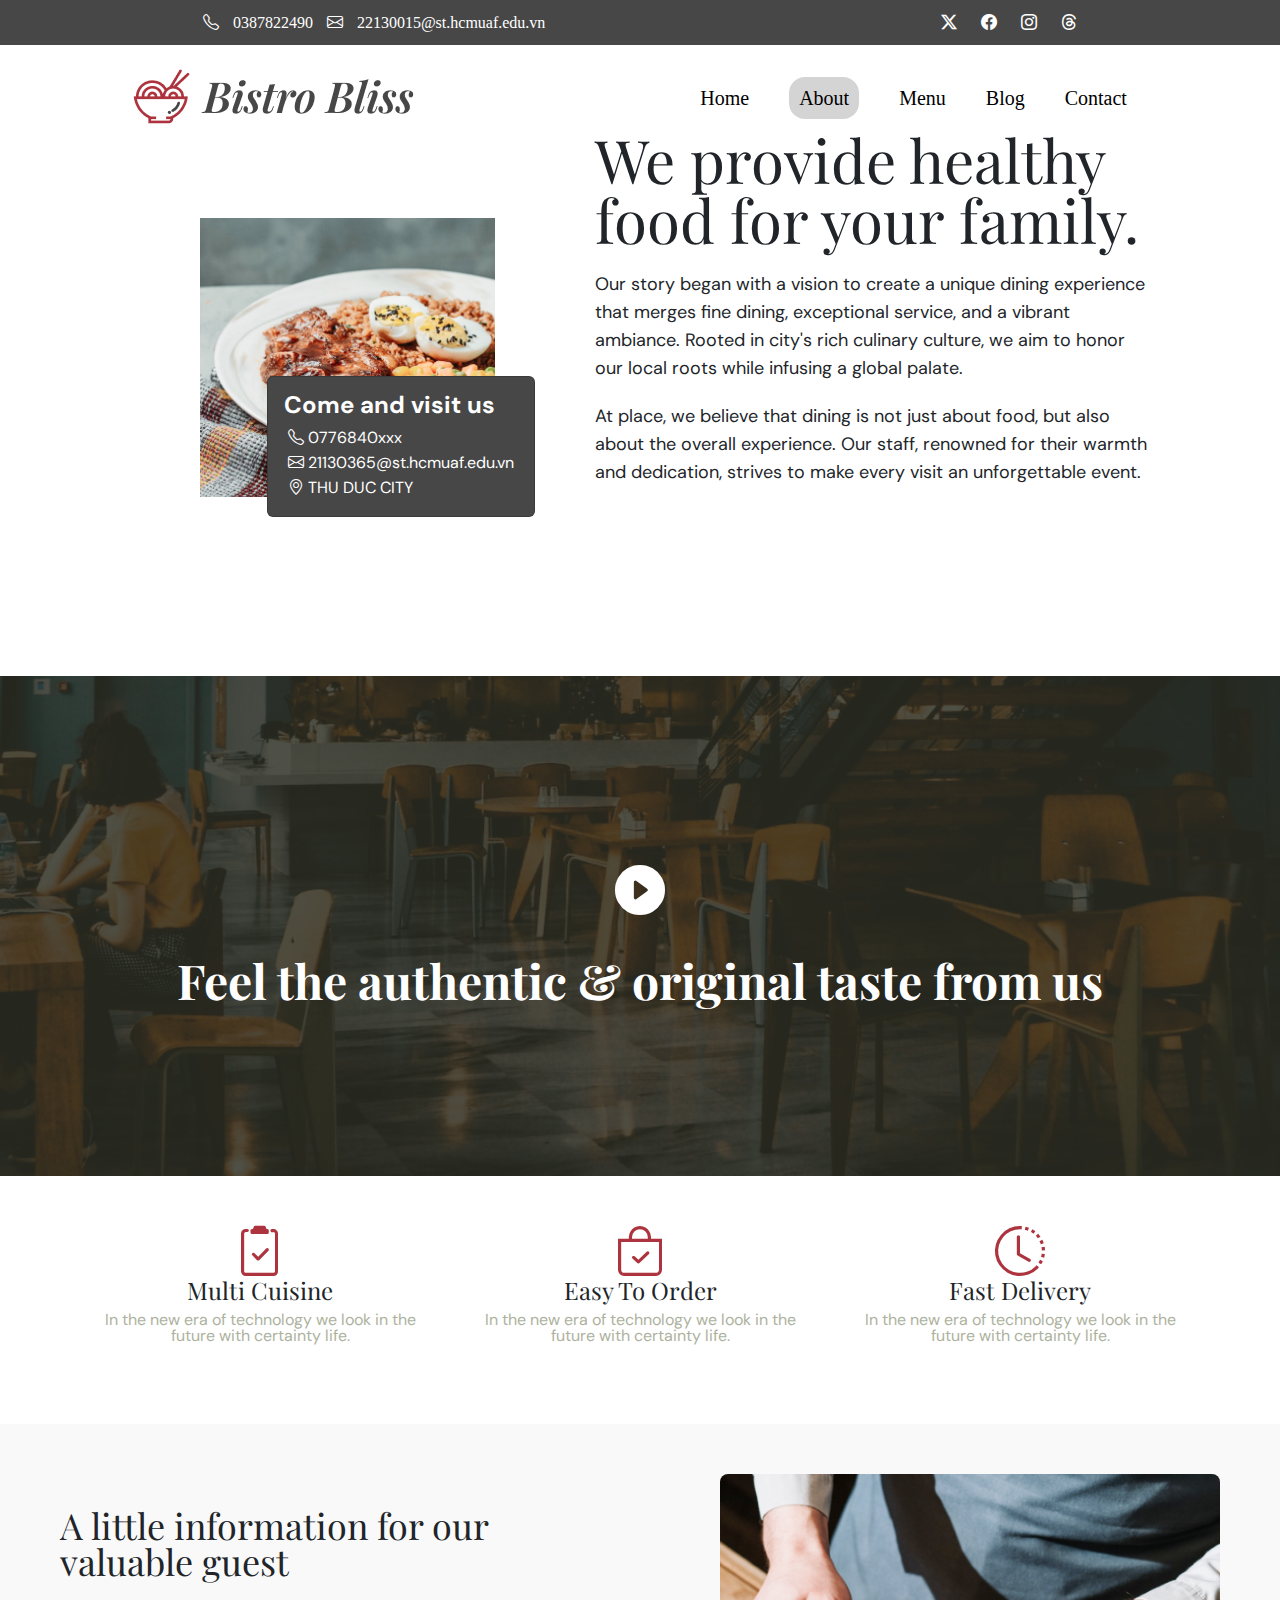
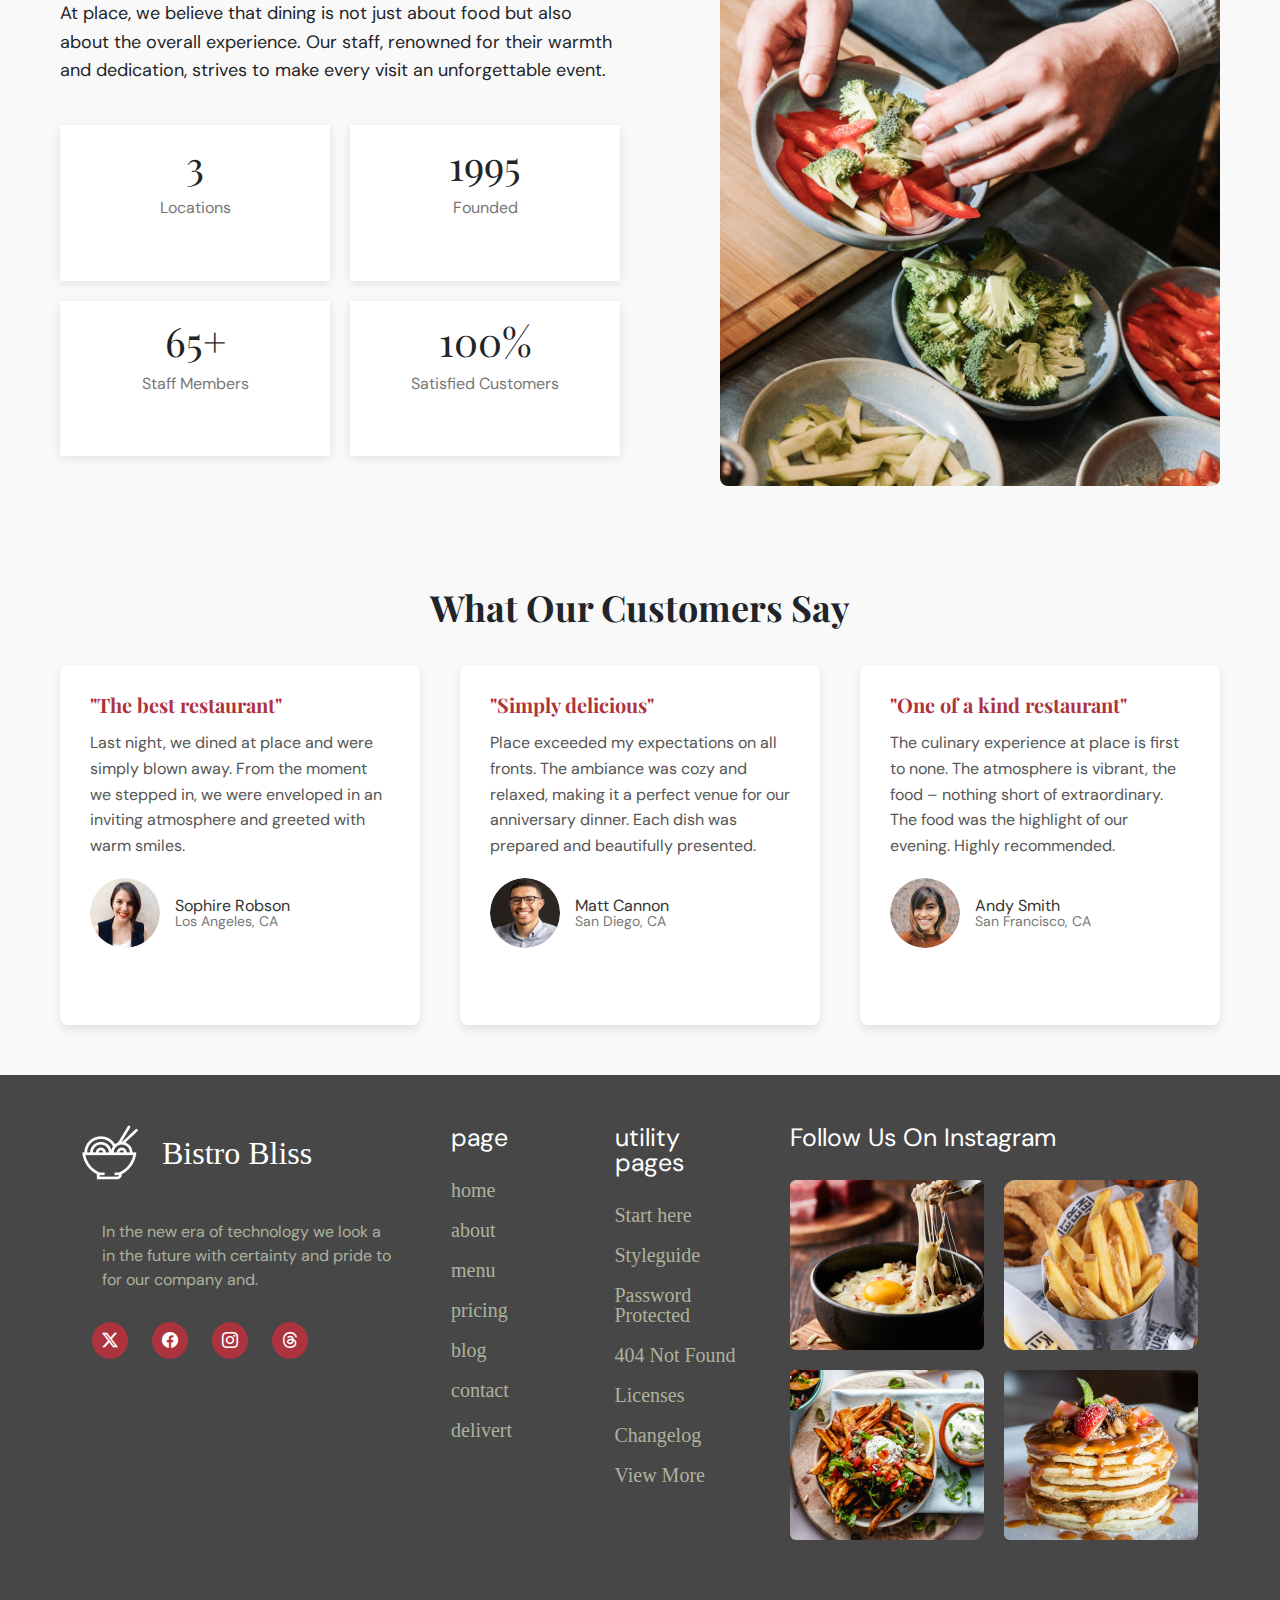
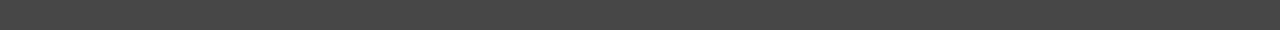
==== about.html @ 15f73b82 "update responsive for about" ====
<!DOCTYPE html>
<html lang="en">
<head>
    <meta charset="UTF-8" />
    <meta name="viewport" content="width=device-width, initial-scale=1.0" />
    <link
            rel="stylesheet"
            href="https://cdn.jsdelivr.net/npm/bootstrap-icons@1.11.3/font/bootstrap-icons.min.css"
    />
    <link href="https://fonts.googleapis.com/css2?family=Playfair+Display:wght@400;700&family=DM+Sans:wght@400;500&display=swap" rel="stylesheet">
    <link href="https://fonts.googleapis.com/css2?family=Playfair+Display:wght@400;700&display=swap" rel="stylesheet">

    <link
            rel="stylesheet"
            href="https://cdn.jsdelivr.net/npm/bootstrap@5.3.3/dist/css/bootstrap.min.css"
    />
    <link rel="stylesheet" href="css/reset.css" />
    <link rel="stylesheet" href="css/about.css" />
    <link rel="stylesheet" href="css/NavbarAndFooter.css" />
    <title>Document</title>
    <style>
        .about-title,.intro-title,.infor-title,h3{
            font-family: 'Playfair Display', serif;
        }
        .card-body,.about-desc,.services,p,.testimonial-card{
            font-family: 'DM Sans', sans-serif;
        }

    </style>
</head>
<body>
    <header class="fixed-top">
        <div class="header_top d-flex justify-content-around align-items-center">
          <div class="header_left">
            <span class="number_phone">
              <i class="bi bi-telephone"></i>
              0387822490
            </span>
            <span class="email">
              <i class="bi bi-envelope"></i>
              22130015@st.hcmuaf.edu.vn
            </span>
          </div>
          <div class="header_right">
            <i class="bi bi-twitter-x"></i>
            <i class="bi bi-facebook"></i>
            <i class="bi bi-instagram"></i>
            <i class="bi bi-threads"></i>
          </div>
        </div>
        <div  class="header_footer mt-4 d-flex justify-content-around align-items-center">
       <a href="index.html">    <img src="image/Logo.png" alt="" /></a>
          <ul class="d-flex">
            <li class="nav-item"><a class=" fw-thin" href="index.html">home</a></li>
            <li class="nav-item"><a class="fw-thin active" href="about.html">about</a></li>
            <li class="nav-item"><a class="fw-thin" href="menu.html">menu</a></li>
            <li class="nav-item"><a class="fw-thin" href="blog.html">blog</a></li>
            <li class="nav-item"><a class="fw-thin" href="contact.html">contact</a></li>
          </ul>
        </div>
      </header>
<main>
    <div class="about d-flex align-items-center justify-content-between">
        <div class="about-left">
            <img src="./image/riceFries.png" class="about_img align-bottom" alt="" />
            <div
                    class="card about-message text-start">
                <div class="card-body absolute-center flex-md-column gap-2">
                    <h5 class="card-title about-card-title fw-bold">
                        Come and visit us
                    </h5>
                    <p class="card-text p-1">
                        <i class="bi bi-telephone"></i> 0776840xxx
                    </p>
                    <p class="card-text p-1">
                        <i class="bi bi-envelope"></i> 21130365@st.hcmuaf.edu.vn
                    </p>
                    <p class="card-text p-1">
                        <i class="bi bi-geo-alt"></i> THU DUC CITY
                    </p>
                </div>
            </div>
        </div>
        <div class="about-right">
            <h1 class="about-title">We provide healthy food for your family.</h1>
            <p class="about-desc">
                Our story began with a vision to create a unique dining experience
                that merges fine dining, exceptional service, and a vibrant
                ambiance. Rooted in city's rich culinary culture, we aim to honor
                our local roots while infusing a global palate.
            </p>
            <p class="about-desc">
                At place, we believe that dining is not just about food, but also
                about the overall experience. Our staff, renowned for their warmth
                and dedication, strives to make every visit an unforgettable event.
            </p>
        </div>
    </div>
    <section class="introduce-1 d-flex justify-content-center align-items-center text-center">
        <div class="intro-content">
            <button class="btn btn-light rounded-circle play-btn">
                <i class="bi bi-play-circle-fill" style="font-size: 50px;"></i>
            </button>
            <h1 class="intro-title">Feel the authentic & original taste from us</h1>
        </div>
    </section>

    <section class="services text-center">
        <div class="container">
            <div class="row">
                <div class="col-md-4">
                    <i class="bi bi-clipboard2-check" style="font-size: 50px;"></i>
                    <h3>Multi Cuisine</h3>
                    <p>In the new era of technology we look in the future with certainty life.</p>
                </div>
                <div class="col-md-4">
                    <i class="bi bi-bag-check" style="font-size: 50px;"></i>
                    <h3>Easy To Order</h3>
                    <p>In the new era of technology we look in the future with certainty life.</p>
                </div>
                <div class="col-md-4">
                    <i class="bi bi-clock-history" style="font-size: 50px;"></i>
                    <h3>Fast Delivery</h3>
                    <p>In the new era of technology we look in the future with certainty life.</p>
                </div>
            </div>
        </div>
    </section>
    <section class="info-section">
        <div class="info-container">
            <div class="info-text">
                <h2 class="infor-title">A little information for our valuable guest</h2>
                <p>At place, we believe that dining is not just about food but also about the overall experience. Our staff, renowned for their warmth and dedication, strives to make every visit an unforgettable event.</p>
                <div class="info-stats">
                    <div class="info-box">
                        <h3>3</h3>
                        <p>Locations</p>
                    </div>
                    <div class="info-box">
                        <h3>1995</h3>
                        <p>Founded</p>
                    </div>
                    <div class="info-box">
                        <h3>65+</h3>
                        <p>Staff Members</p>
                    </div>
                    <div class="info-box">
                        <h3>100%</h3>
                        <p>Satisfied Customers</p>
                    </div>
                </div>
            </div>
            <div class="info-image">
                <img src="image/chefSalad.png" alt="Cooking image">
            </div>
        </div>
    </section>
    <section class="testimonial-section">
        <h2 class="testimonial-title">What Our Customers Say</h2>
        <div class="testimonial-container">
            <div class="testimonial-card">
                <h3>"The best restaurant"</h3>
                <p>Last night, we dined at place and were simply blown away. From the moment we stepped in, we were enveloped in an inviting atmosphere and greeted with warm smiles.</p>
                <div class="testimonial-profile">
                    <img src="image/customer1.png" alt="Sophire Robson">
                    <div>
                        <span>Sophire Robson</span>
                        <small>Los Angeles, CA</small>
                    </div>
                </div>
            </div>
            <div class="testimonial-card">
                <h3>"Simply delicious"</h3>
                <p>Place exceeded my expectations on all fronts. The ambiance was cozy and relaxed, making it a perfect venue for our anniversary dinner. Each dish was prepared and beautifully presented.</p>
                <div class="testimonial-profile">
                    <img src="image/customer2.png" alt="Matt Cannon">
                    <div>
                        <span>Matt Cannon</span>
                        <small>San Diego, CA</small>
                    </div>
                </div>
            </div>
            <div class="testimonial-card">
                <h3>"One of a kind restaurant"</h3>
                <p>The culinary experience at place is first to none. The atmosphere is vibrant, the food – nothing short of extraordinary. The food was the highlight of our evening. Highly recommended.</p>
                <div class="testimonial-profile">
                    <img src="image/customer3.png" alt="Andy Smith">
                    <div>
                        <span>Andy Smith</span>
                        <small>San Francisco, CA</small>
                    </div>
                </div>
            </div>
        </div>
    </section>


</main>
<footer class="footer d-flex align-items-start justify-content-start">
    <div class="footer-wrap container">
        <div class="row">
            <div class="col info">
                <div class="d-flex align-items-center gap-4">
                    <img src="./image/footerIcon.png" alt="" />
                    <span class="brand">Bistro Bliss</span>
                </div>
                <p class="footer-desc">
                    In the new era of technology we look a in the future with
                    certainty and pride to for our company and.
                </p>
                <div class="footer-icon">
                    <i class="rounded-circle bi-twitter-x"></i>
                    <i class="rounded-circle bi-facebook"></i>
                    <i class="rounded-circle bi-instagram"></i>
                    <i class="rounded-circle bi-threads"></i>
                </div>
            </div>
            <div class="col">
                <div class="container">
                    <div class="row">
                        <div class="col">
                            <p class="footer-title">page</p>
                            <ul>
                                <li>home</li>
                                <li>about</li>
                                <li>menu</li>
                                <li>pricing</li>
                                <li>blog</li>
                                <li>contact</li>
                                <li>delivert</li>
                            </ul>
                        </div>
                        <div class="col">
                            <p class="footer-title">utility pages</p>
                            <ul>
                                <li>Start here</li>
                                <li>Styleguide</li>
                                <li>Password Protected</li>
                                <li>404 Not Found</li>
                                <li>Licenses</li>
                                <li>Changelog</li>
                                <li>View More</li>
                            </ul>
                        </div>
                    </div>
                </div>
            </div>
            <div class="col">
                <p class="footer-title">Follow Us On Instagram</p>
                <div class="grid-container">
                    <img class="rounded" src="./image/cheese.png" alt="" />
                    <img class="rounded" src="./image/potatalFries.png" alt="" />
                    <img class="rounded" src="./image/salad.png" alt="" />
                    <img class="rounded" src="./image/panCake.png" alt="" />
                </div>
            </div>
        </div>
    </div>
</footer>
<script src="main.js"></script>
<script src="	https://cdn.jsdelivr.net/npm/bootstrap@5.3.3/dist/js/bootstrap.bundle.min.js"></script>
</body>
</html>
---- css/about.css ----
main {
    padding-top: 129px;
}
.cart-body{
    font-family: 'DM Sans', sans-serif;
}
.about {
    max-width: 90%;
    gap: 50px;
    margin-bottom: 90px;
}
.about_img {
    max-width: 100%;
    height: auto;
}
.about-title {
    font-size: 60px;
    width: 557px;
    height: 121px;
    line-height: 60px;
}
.about-right {
    margin-left: 50px;
    width: 557px;
    height: 457px;
}
.about-desc {
    margin: 20px 0;
    line-height: 28px;
    font-size: 18px;
}
.about-left {
    position: relative;
}
.about-message {
    position: absolute;
    right: -40px;
    bottom: -20px;
    background-color: #474747;
}
.about-message p {
    font-size: 16px;
    color: #fff;
}
.about-card-title {
    font-size: 24px;
    color: #fff;
}
.introduce-1 {
    background: url('../image/cantin.png') no-repeat center/cover;
    height: 500px;
    display: flex;
    justify-content: center;
    align-items: center;
}

.intro-content {
    text-align: center;
    color: white;
}

.intro-title {
    font-size: 48px;
    font-weight: bold;
    margin-top: 20px;
}

.play-btn {
    background-color: transparent;
    border: none;
    color: white;
}
.about-left {
   margin-left: 200px;
}
.services {
    padding: 50px 0;
}

.services .row > div {
    margin-bottom: 30px;
}

.services i {
    color: #ad343e;
    margin-bottom: 10px;
}

.services h3 {
    font-size: 24px;
    margin-bottom: 10px;
}

.services p {
    color: #adb29e;
    font-size: 16px;
}
.info-section {
    padding: 50px 0;
    background-color: #f9f9f9;
}

.info-container {
    display: flex;
    align-items: center;
    justify-content: space-between;
    max-width: 1200px;
    margin: 0 auto;
    padding: 0 20px;
}

.info-text {
    flex: 1;
    margin-right: 100px;
}

.info-text h2 {
    font-size: 36px;
    margin-bottom: 20px;
}

.info-text p {
    font-size: 18px;
    line-height: 1.6;
    margin-bottom: 40px;
}

.info-stats {
    display: flex;
    flex-wrap: wrap;
    gap: 20px;
}

.info-box {
    flex: 1 1 calc(50% - 20px);
    background-color: #fff;
    text-align: center;
    padding: 20px;
    box-shadow: 0 2px 10px rgba(0, 0, 0, 0.1);
}

.info-box h3 {
    font-size: 40px;
    margin-bottom: 10px;
}

.info-box p {
    font-size: 16px;
    color: #777;
}

.info-image {
    flex: 1;
    max-width: 500px;
}

.info-image img {
    width: 100%;
    height: auto;
    border-radius: 8px;
}
.customer-testimonials {
    padding: 50px 0;
    background-color: #f9f9f9;
}

.testimonials-title {
    font-size: 36px;
    font-family: 'Playfair Display', serif;
    margin-bottom: 30px;
    color: #333;
}

.testimonial-card {
    background: #fff;
    padding: 20px;
    border-radius: 8px;
    box-shadow: 0 4px 10px rgba(0, 0, 0, 0.1);
    text-align: left;
}

.testimonial-quote {
    font-size: 20px;
    font-weight: bold;
    color: #ad343e;
    margin-bottom: 15px;
}

.testimonial-text {
    font-size: 16px;
    color: #555;
    margin-bottom: 20px;
}

.testimonial-author {
    display: flex;
    align-items: center;
    gap: 15px;
}

.testimonial-avatar {
    width: 50px;
    height: 50px;
    border-radius: 50%;
}

.author-name {
    font-weight: bold;
    font-size: 14px;
    margin: 0;
}

.author-location {
    font-size: 12px;
    color: #777;
    margin: 0;
}
.testimonial-section {
    padding: 50px 0;
    background-color: #f9f9f9;
    text-align: center;
}

.testimonial-title {
    font-family: 'Playfair Display', serif;
    font-size: 36px;
    font-weight: bold;
    margin-bottom: 40px;
}

.testimonial-container {
    display: flex;
    justify-content: space-between;
    gap: 30px;
    max-width: 1200px;
    margin: 0 auto;
    padding: 0 20px;
}

.testimonial-card {
    background: #fff;
    padding: 30px;
    border-radius: 8px;
    box-shadow: 0 4px 10px rgba(0, 0, 0, 0.1);
    text-align: left;
    flex: 1 1 calc(33.33% - 30px);
    max-width: 360px;
    min-height: 360px;
}

.testimonial-card h3 {
    color: #ad343e;
    font-size: 20px;
    margin-bottom: 15px;
    font-weight: bold;
}

.testimonial-card p {
    color: #555;
    font-size: 16px;
    line-height: 1.6;
}

.testimonial-profile {
    display: flex;
    align-items: center;
    margin-top: 20px;
}

.testimonial-profile img {
    max-width: 100%;
    height: auto;
    border-radius: 50%;
    margin-right: 15px;
}

.testimonial-profile div {
    text-align: left;
}

.testimonial-profile span {
    display: block;
    font-size: 16px;
    color: #333;
}

.testimonial-profile small {
    display: block;
    color: #777;
    font-size: 14px;
}
/* Mobile First Design */

/* Cho màn hình nhỏ hơn 768px (Tablet và Mobile) */
@media (max-width: 768px) {
    header ul {
        flex-direction: column;
        align-items: center;
    }

    .about {
        flex-direction: column;
        align-items: center;
    }

    .about-left {
        margin-left: 0;
        text-align: center;
    }

    .about-right {
        margin-left: 0;
        width: auto;
    }

    .about-title {
        font-size: 36px;
        text-align: center;
        line-height: 1.4;
    }

    .about-desc {
        font-size: 16px;
    }

    .services .row {
        flex-direction: column;
        align-items: center;
    }

    .services .row > div {
        margin-bottom: 20px;
    }

    .info-container {
        flex-direction: column;
    }

    .info-text {
        margin-right: 0;
        margin-bottom: 20px;
        text-align: center;
    }

    .testimonial-container {
        flex-direction: column;
        gap: 20px;
    }

    .testimonial-card {
        max-width: 100%;
    }
}

/* Cho màn hình nhỏ hơn 576px (Mobile nhỏ) */
@media (max-width: 576px) {
    .about-title {
        font-size: 28px;
    }

    .intro-title {
        font-size: 32px;
    }

    .services h3 {
        font-size: 20px;
    }

    .services p {
        font-size: 14px;
    }

    .info-text h2 {
        font-size: 28px;
    }

    .info-box h3 {
        font-size: 32px;
    }

    .testimonial-title {
        font-size: 28px;
    }

    .testimonial-card h3 {
        font-size: 18px;
    }

    .testimonial-card p {
        font-size: 14px;
    }
}
---- css/NavbarAndFooter.css ----
header {
    height: 129px;
    width: 100%;
    background-color: #fff;
    transition: transform ease 0.5s;
  }
  .header_top {
    background-color: #474747;
    height: 45px;
    color: white;
    font-size: 16px;
  }
  .header_top i {
    padding: 0 10px;
  }
  .nav-item {
    text-transform: capitalize;
    margin: 0 20px;
  }
  .nav-item a {
    text-decoration: none;
    color: black;
    font-size: 20px;
    transition: padding 0.5s;
  }
  .nav-item a:hover {
    background-color: #dbdfd0;
    border-radius: 34px;
    padding: 10px;
  }
  /* footer */
  
.footer {
    padding-top: 50px;
    height: 555px;
    background-color: #474747;
    width: 100%;
    color: #fff;
  }
  .brand {
    font-size: 32px;
    color: white;
  }
  .footer-desc {
    width: 293px;
    height: 72px;
    font-size: 16px;
    line-height: 24px;
    margin: 40px 20px;
    color: #ADB29E;
  }
  .footer-icon  i {
    padding: 10px;
    color: #fff;
    background-color: #ad343e;
    margin: 10px;
  }
  .infor {
    height: 222px;
    width: 293px;
  }
  .grid-container {
    display: grid;
    grid-template-columns: 1fr 1fr;
    grid-template-rows: 1fr 1fr;
    gap: 20px;
  }
  .footer-title {
      font-size: 25px;
      margin-bottom: 30px;
  }
  .col li {
    margin: 20px 0 ;
    font-size: 20px;
    color: #ADB29E;
  }
  .active {
    background-color: rgba(71, 71, 71, 0.237);
    padding: 10px;
    border-radius: 16px;
  }
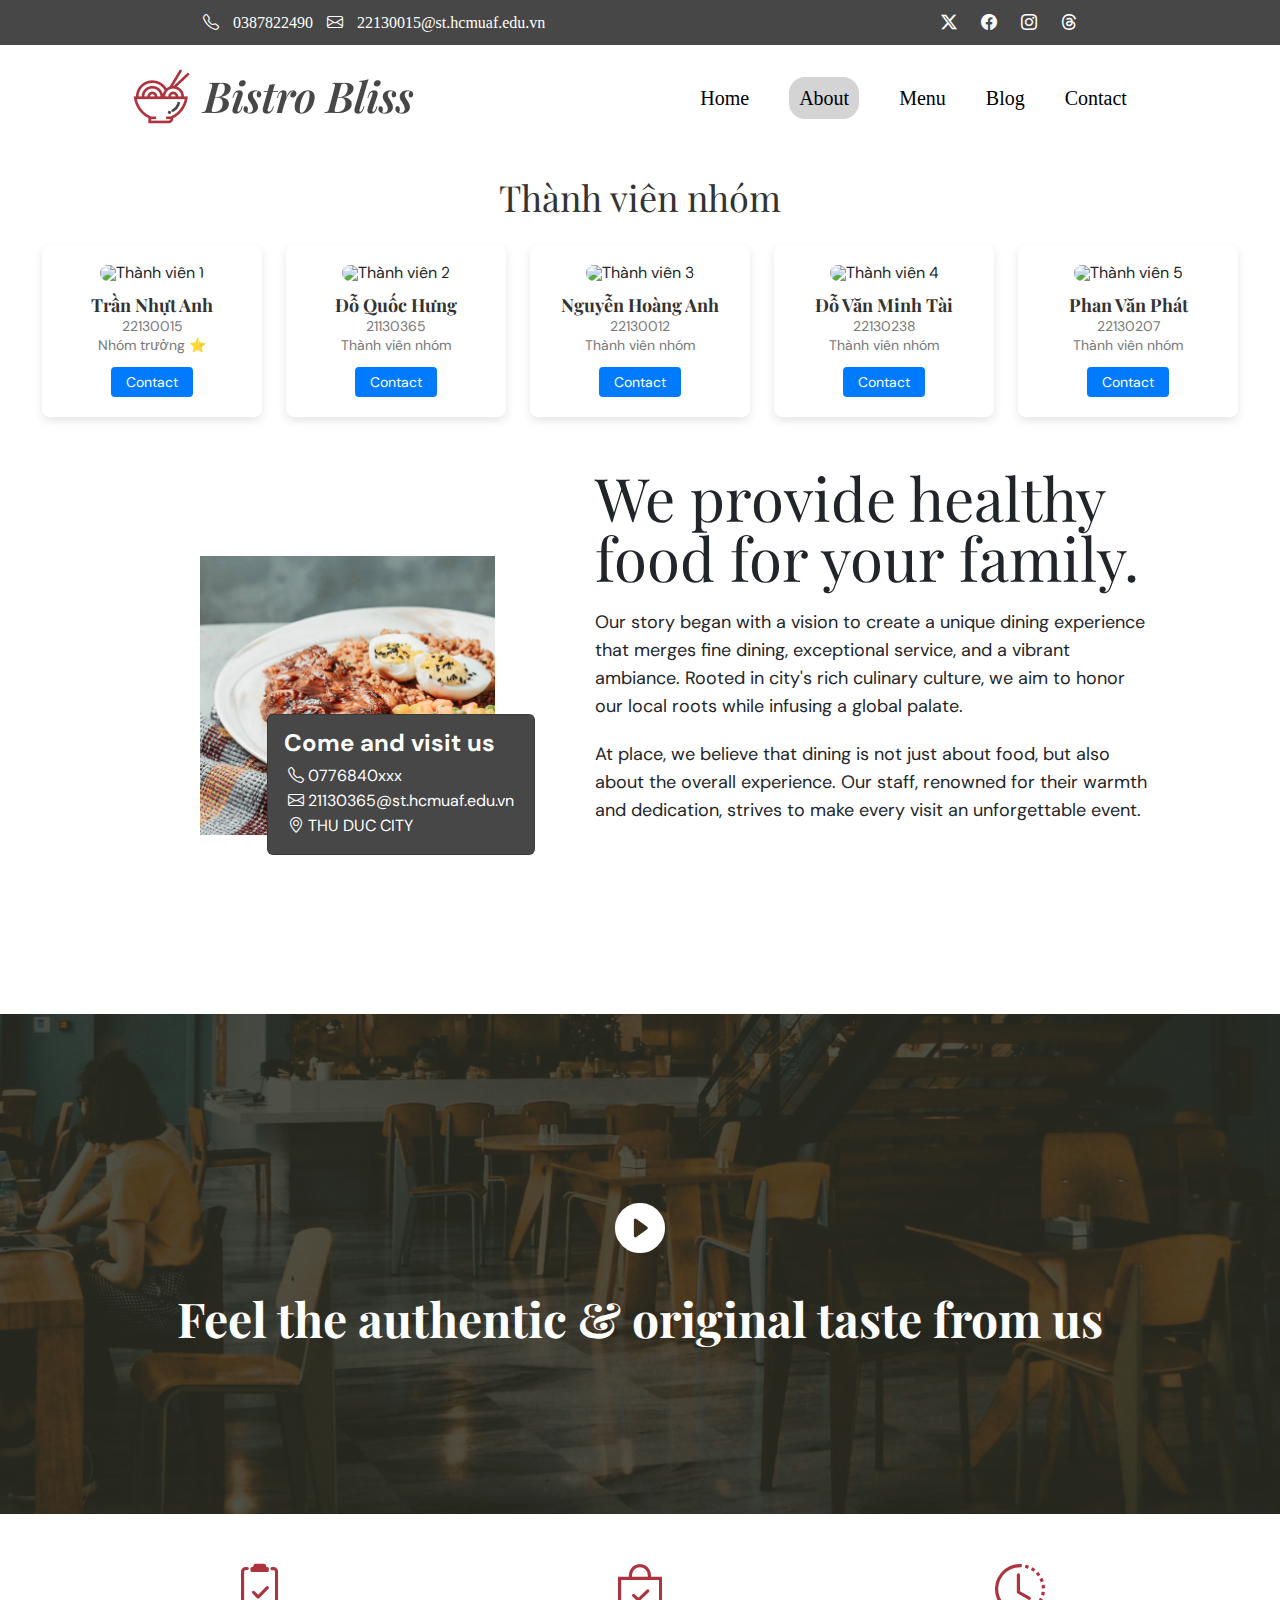
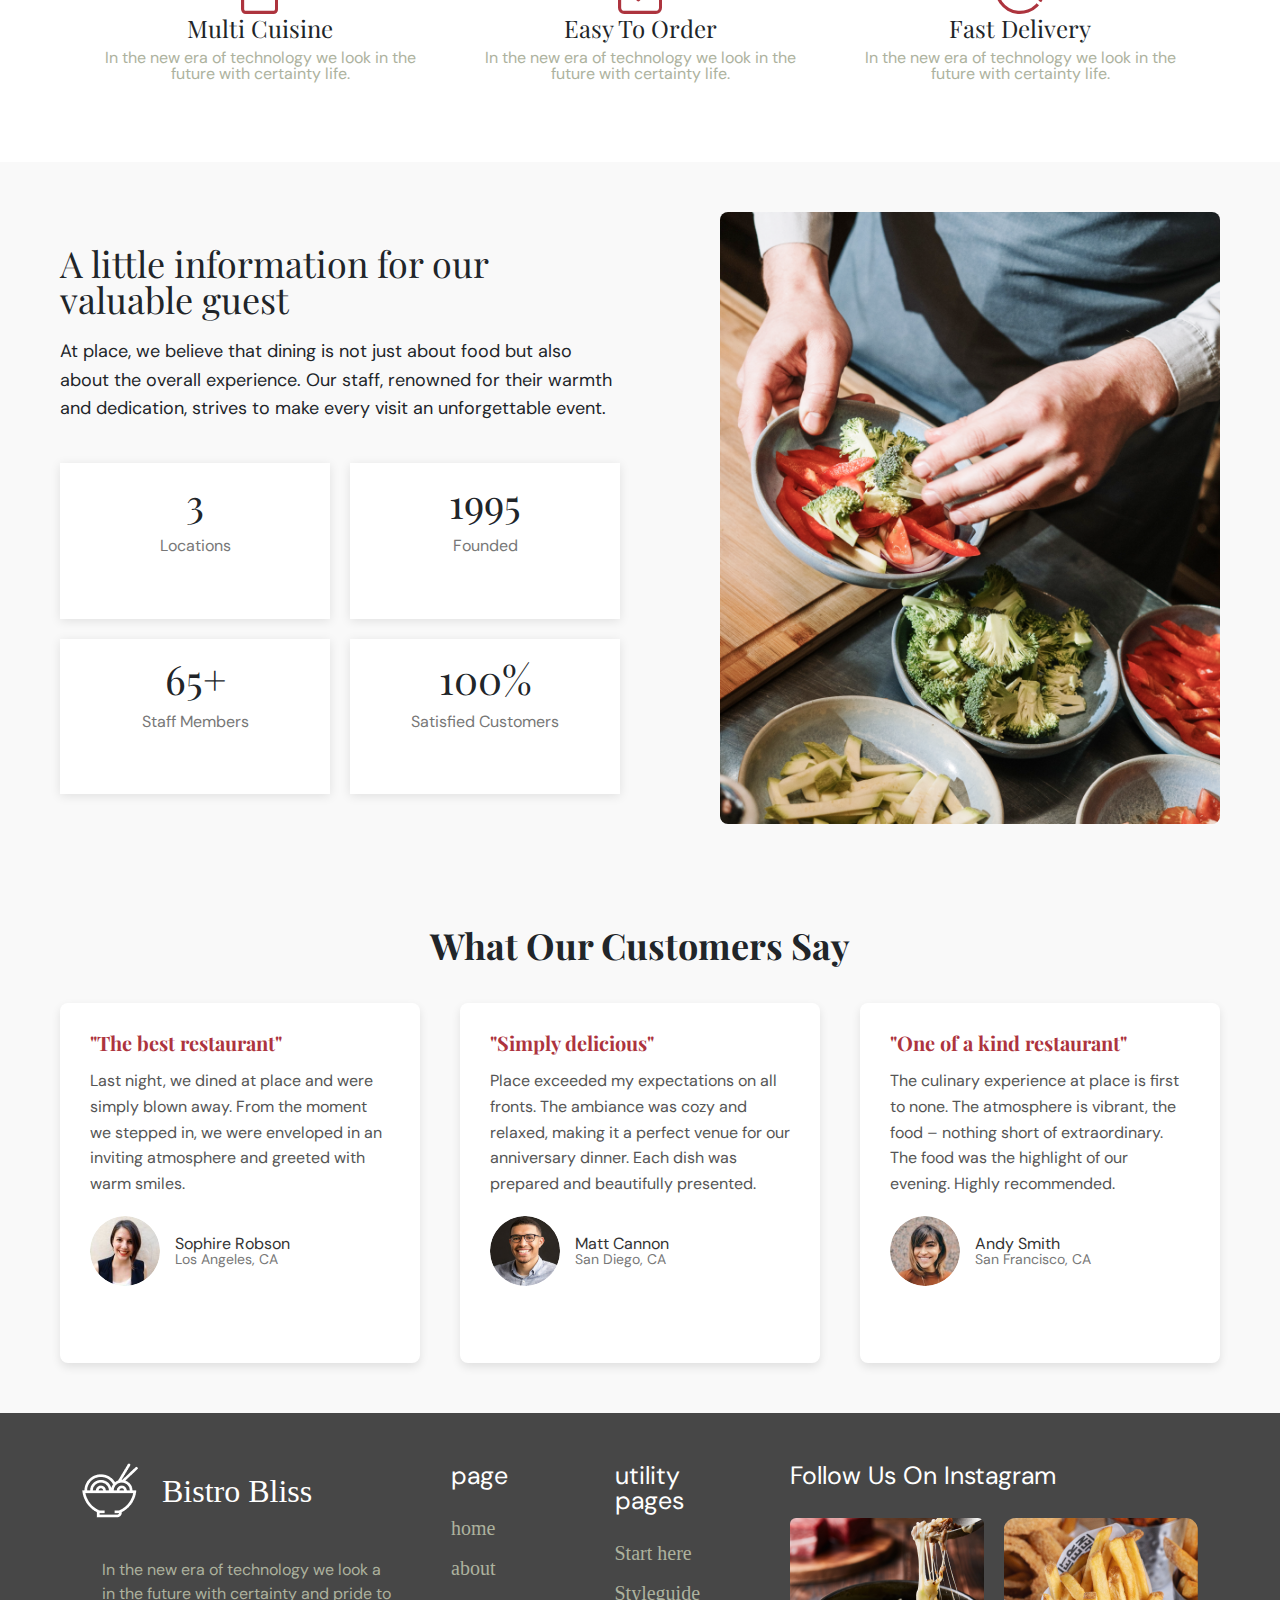
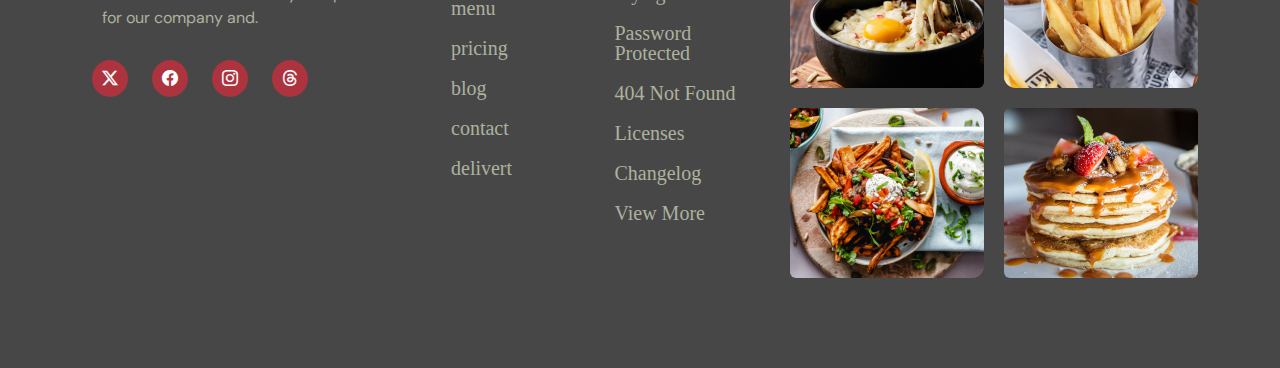
==== commit 7babb380: "update about" ====
--- a/about.html
+++ b/about.html
@@ -19,10 +19,10 @@
     <link rel="stylesheet" href="css/NavbarAndFooter.css" />
     <title>Document</title>
     <style>
-        .about-title,.intro-title,.infor-title,h3{
+        .about-title,.intro-title,.infor-title,h3,.team-title{
             font-family: 'Playfair Display', serif;
         }
-        .card-body,.about-desc,.services,p,.testimonial-card{
+        .card-body,.about-desc,.services,p,.testimonial-card,.team-container{
             font-family: 'DM Sans', sans-serif;
         }
 
@@ -60,6 +60,47 @@
         </div>
       </header>
 <main>
+    <section class="team-section">
+        <h2 class="team-title">Thành viên nhóm</h2>
+        <div class="team-container">
+            <div class="team-card">
+                <img src="https://images.unsplash.com/photo-1558980664-10e7170b5df9?q=80&w=1771&auto=format&fit=crop&ixlib=rb-4.0.3&ixid=M3wxMjA3fDB8MHxwaG90by1wYWdlfHx8fGVufDB8fHx8fA%3D%3D" alt="Thành viên 1">
+                <h3>Trần Nhựt Anh</h3>
+                <p>22130015</p>
+                <p>Nhóm trưởng ⭐</p>
+                <a class="contact-btn" href="https://nagit09.github.io/22130015_profile" target="_self">Contact</a>
+            </div>
+            <div class="team-card">
+                <img src="https://images.unsplash.com/photo-1719937206109-7f4e933230c8?q=80&w=1770&auto=format&fit=crop&ixlib=rb-4.0.3&ixid=M3wxMjA3fDF8MHxwaG90by1wYWdlfHx8fGVufDB8fHx8fA%3D%3D" alt="Thành viên 2">
+                <h3>Đỗ Quốc Hưng</h3>
+                <p>21130365</p>
+                <p>Thành viên nhóm</p>
+                <a class="contact-btn" href="https://doqhung.github.io/GTNM_21130365" target="_self">Contact</a>
+            </div>
+            <div class="team-card">
+                <img src="https://images.unsplash.com/photo-1727259066904-a7a1e43c6a5d?q=80&w=1770&auto=format&fit=crop&ixlib=rb-4.0.3&ixid=M3wxMjA3fDB8MHxwaG90by1wYWdlfHx8fGVufDB8fHx8fA%3D%3D" alt="Thành viên 3">
+                <h3>Nguyễn Hoàng Anh</h3>
+                <p>22130012</p>
+                <p>Thành viên nhóm</p>
+                <a class="contact-btn" href="https://hoanganh261104.github.io/trangwebcanhan" target="_self">Contact</a>
+            </div>
+            <div class="team-card">
+                <img src="https://images.unsplash.com/photo-1729547276610-12eea4c798e9?q=80&w=1770&auto=format&fit=crop&ixlib=rb-4.0.3&ixid=M3wxMjA3fDB8MHxwaG90by1wYWdlfHx8fGVufDB8fHx8fA%3D%3D" alt="Thành viên 4">
+                <h3>Đỗ Văn Minh Tài</h3>
+                <p>22130238</p>
+                <p>Thành viên nhóm</p>
+                <a class="contact-btn" href="https://dovanminhtai1.github.io/HCL" target="_self">Contact</a>
+            </div>
+            <div class="team-card">
+                <img src="https://images.unsplash.com/photo-1729778208778-708baf918124?q=80&w=1770&auto=format&fit=crop&ixlib=rb-4.0.3&ixid=M3wxMjA3fDB8MHxwaG90by1wYWdlfHx8fGVufDB8fHx8fA%3D%3D" alt="Thành viên 5">
+                <h3>Phan Văn Phát</h3>
+                <p>22130207</p>
+                <p>Thành viên nhóm</p>
+                <a class="contact-btn" href="https://m2k1423.github.io/aboutme">Contact</a>
+            </div>
+        </div>
+    </section>
+
     <div class="about d-flex align-items-center justify-content-between">
         <div class="about-left">
             <img src="./image/riceFries.png" class="about_img align-bottom" alt="" />
--- a/css/about.css
+++ b/css/about.css
@@ -3,6 +3,73 @@
 main {
     padding-top: 129px;
 }
+.team-section {
+    padding: 50px 0;
+    text-align: center;
+}
+
+.team-title {
+    font-size: 36px;
+    color: #333;
+    margin-bottom: 30px;
+}
+
+.team-container {
+    display: flex;
+    justify-content: space-around;
+    flex-wrap: wrap;
+    gap: 20px;
+    max-width: 1200px;
+    margin: 0 auto;
+}
+
+.team-card {
+    background: #fff;
+    border-radius: 8px;
+    box-shadow: 0 4px 10px rgba(0, 0, 0, 0.1);
+    text-align: center;
+    width: 220px;
+    padding: 20px;
+}
+
+.team-card img {
+    width: 100%;
+    height: 150px;
+    object-fit: cover;
+    border-radius: 8px;
+}
+
+.team-card h3 {
+    font-size: 18px;
+    font-weight: bold;
+    margin: 15px 0 5px;
+    color: #333;
+}
+
+.team-card p {
+    font-size: 14px;
+    color: #777;
+    margin: 5px 0;
+}
+
+.contact-btn {
+    background-color: #007bff;
+    color: #fff;
+    border: none;
+    border-radius: 4px;
+    padding: 8px 15px;
+    font-size: 14px;
+    cursor: pointer;
+    margin-top: 10px;
+    text-decoration: none;
+    display: inline-block;
+    transition: background-color 0.3s ease;
+}
+
+.contact-btn:hover {
+    background-color: #0056b3;
+}
+
 .cart-body{
     font-family: 'DM Sans', sans-serif;
 }
--- a/css/NavbarAndFooter.css
+++ b/css/NavbarAndFooter.css
@@ -9,6 +9,9 @@
     height: 45px;
     color: white;
     font-size: 16px;
+  }
+  .email , .phone {
+    text-decoration: none;
   }
   .header_top i {
     padding: 0 10px;
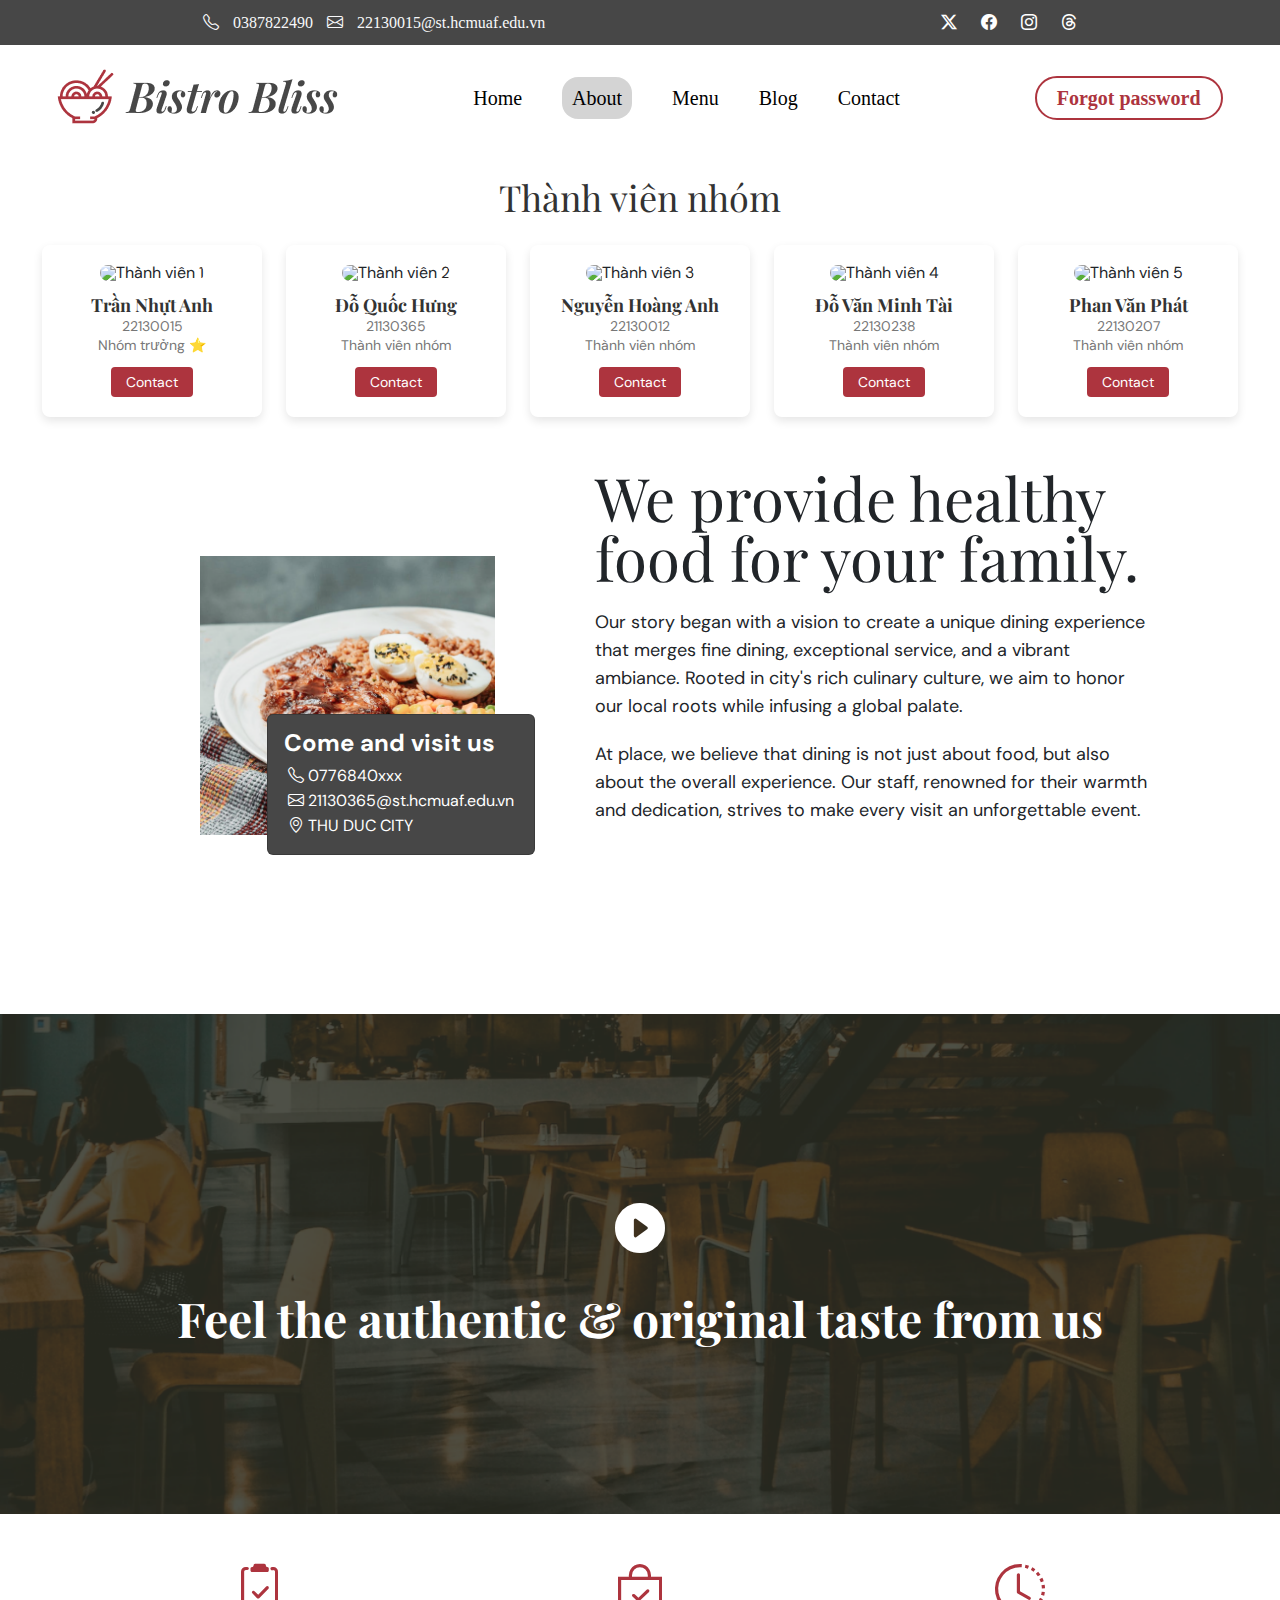
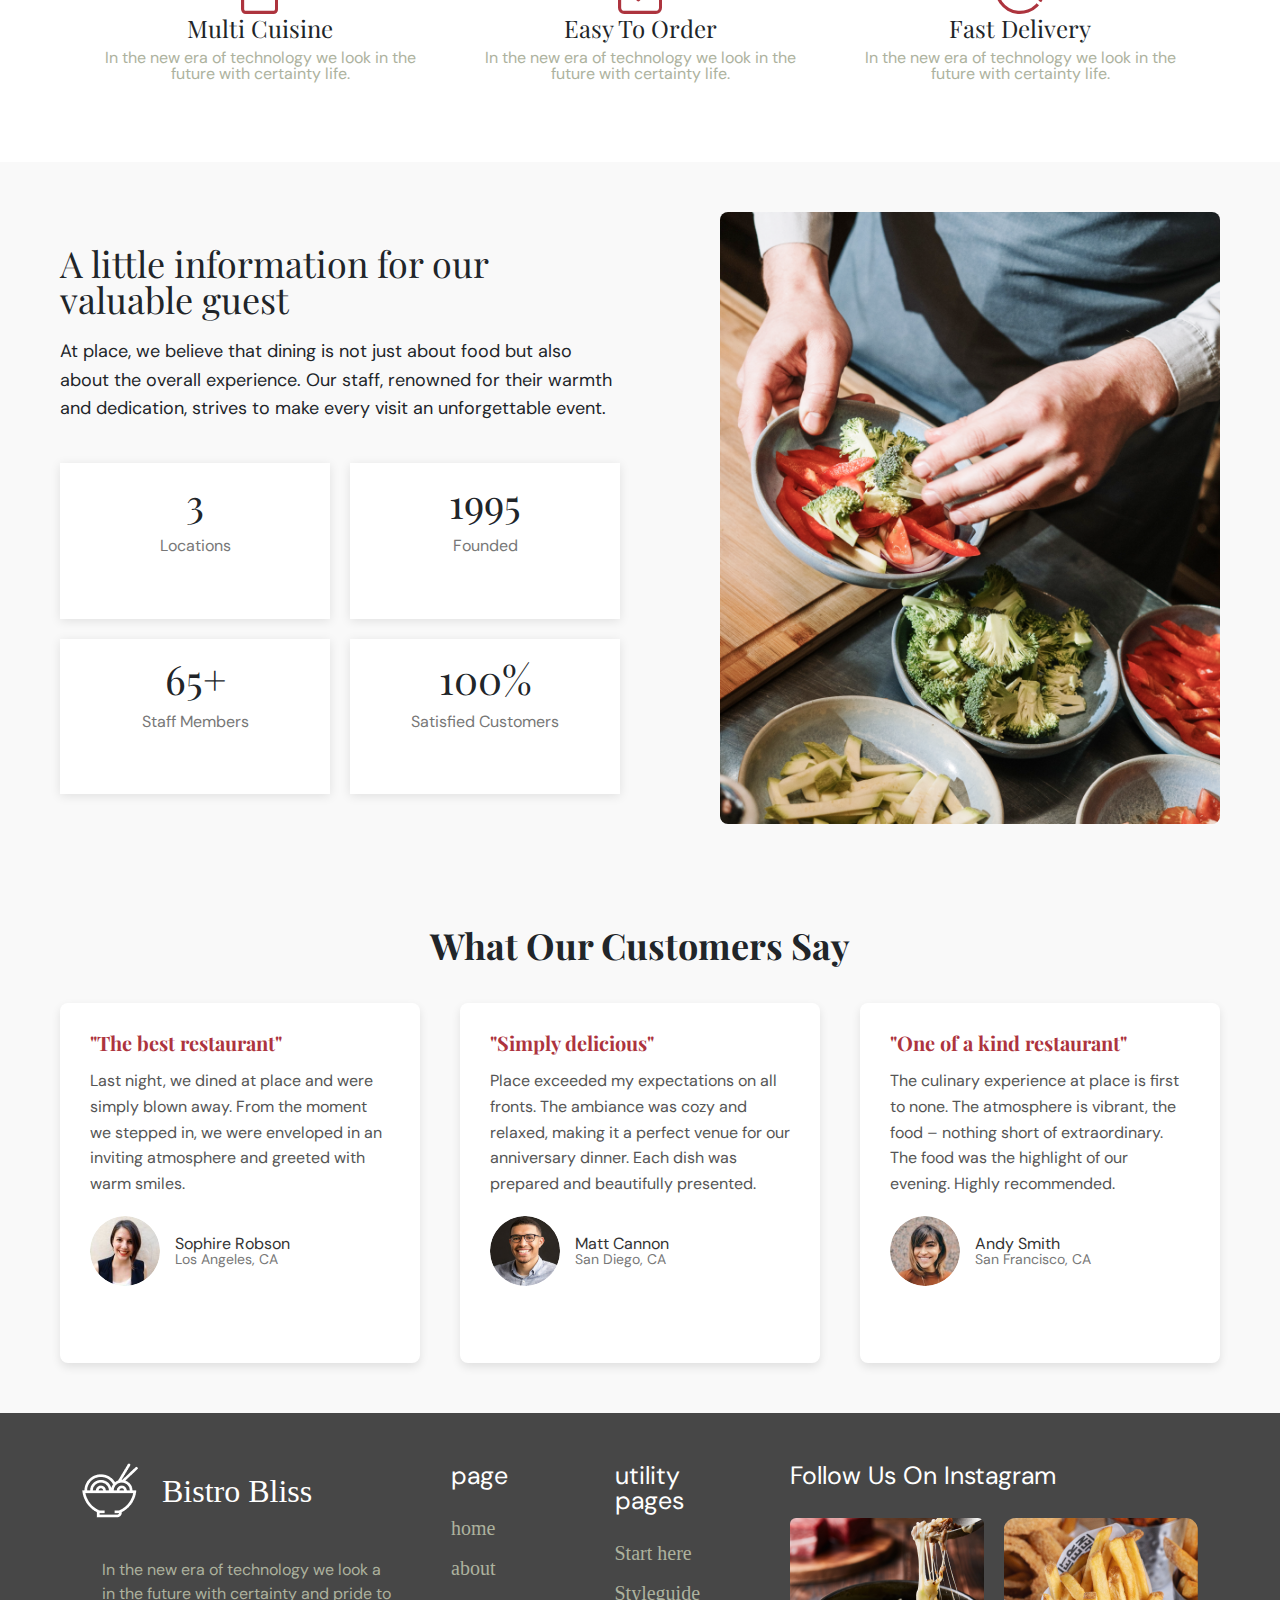
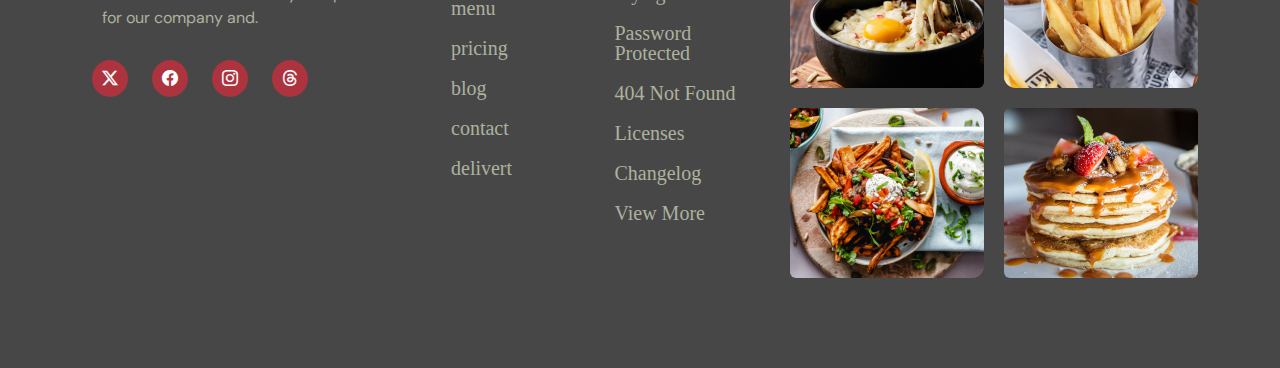
==== commit 23757abe: "update forgotpass" ====
--- a/about.html
+++ b/about.html
@@ -29,36 +29,42 @@
     </style>
 </head>
 <body>
-    <header class="fixed-top">
-        <div class="header_top d-flex justify-content-around align-items-center">
-          <div class="header_left">
-            <span class="number_phone">
-              <i class="bi bi-telephone"></i>
-              0387822490
-            </span>
-            <span class="email">
-              <i class="bi bi-envelope"></i>
-              22130015@st.hcmuaf.edu.vn
-            </span>
-          </div>
-          <div class="header_right">
+<header class="fixed-top">
+    <div class="header_top d-flex justify-content-around align-items-center">
+        <div class="header_left">
+            <a class="phone text-light" href="tel:0387822490">
+                <i class="bi bi-telephone"></i>
+                0387822490
+            </a>
+            <a class="email text-light" href="mailto:22130015@st.hcmuaf.edu.vn">
+                <i class="bi bi-envelope"></i>
+                22130015@st.hcmuaf.edu.vn
+            </a>
+        </div>
+        <div class="header_right">
             <i class="bi bi-twitter-x"></i>
             <i class="bi bi-facebook"></i>
             <i class="bi bi-instagram"></i>
             <i class="bi bi-threads"></i>
-          </div>
-        </div>
-        <div  class="header_footer mt-4 d-flex justify-content-around align-items-center">
-       <a href="index.html">    <img src="image/Logo.png" alt="" /></a>
-          <ul class="d-flex">
-            <li class="nav-item"><a class=" fw-thin" href="index.html">home</a></li>
-            <li class="nav-item"><a class="fw-thin active" href="about.html">about</a></li>
+        </div>
+    </div>
+    <div class="header_footer mt-4 d-flex justify-content-around align-items-center">
+        <a href="index.html"> <img src="image/Logo.png" alt="" /></a>
+        <ul class="d-flex">
+            <li class="nav-item"><a class="fw-thin" href="index.html">home</a></li>
+            <li class="nav-item"><a class="active fw-thin" href="about.html">about</a></li>
             <li class="nav-item"><a class="fw-thin" href="menu.html">menu</a></li>
             <li class="nav-item"><a class="fw-thin" href="blog.html">blog</a></li>
             <li class="nav-item"><a class="fw-thin" href="contact.html">contact</a></li>
-          </ul>
-        </div>
-      </header>
+        </ul>
+        <button
+                type="button"
+                class="forgot-password-btn fw-bold fs-5 rounded-pill"
+                onclick="sendRedirect('forgotpassword')">
+            Forgot password
+        </button>
+    </div>
+</header>
 <main>
     <section class="team-section">
         <h2 class="team-title">Thành viên nhóm</h2>
@@ -82,14 +88,14 @@
                 <h3>Nguyễn Hoàng Anh</h3>
                 <p>22130012</p>
                 <p>Thành viên nhóm</p>
-                <a class="contact-btn" href="https://hoanganh261104.github.io/trangwebcanhan" target="_self">Contact</a>
+                <a class="contact-btn" href="https://hoanganh261104.github.io/trangwebcanhan/" target="_self">Contact</a>
             </div>
             <div class="team-card">
                 <img src="https://images.unsplash.com/photo-1729547276610-12eea4c798e9?q=80&w=1770&auto=format&fit=crop&ixlib=rb-4.0.3&ixid=M3wxMjA3fDB8MHxwaG90by1wYWdlfHx8fGVufDB8fHx8fA%3D%3D" alt="Thành viên 4">
                 <h3>Đỗ Văn Minh Tài</h3>
                 <p>22130238</p>
                 <p>Thành viên nhóm</p>
-                <a class="contact-btn" href="https://dovanminhtai1.github.io/HCL" target="_self">Contact</a>
+                <a class="contact-btn" href="https://dovanminhtai1.github.io/HCI/" target="_self">Contact</a>
             </div>
             <div class="team-card">
                 <img src="https://images.unsplash.com/photo-1729778208778-708baf918124?q=80&w=1770&auto=format&fit=crop&ixlib=rb-4.0.3&ixid=M3wxMjA3fDB8MHxwaG90by1wYWdlfHx8fGVufDB8fHx8fA%3D%3D" alt="Thành viên 5">
--- a/css/about.css
+++ b/css/about.css
@@ -53,7 +53,7 @@
 }
 
 .contact-btn {
-    background-color: #007bff;
+    background-color: #ad343e;
     color: #fff;
     border: none;
     border-radius: 4px;
--- a/css/NavbarAndFooter.css
+++ b/css/NavbarAndFooter.css
@@ -81,4 +81,25 @@
     background-color: rgba(71, 71, 71, 0.237);
     padding: 10px;
     border-radius: 16px;
-  }+  }
+.forgot-password-btn {
+  background-color: transparent;
+  color: #ad343e;
+  border: 2px solid #ad343e;
+  font-size: 16px;
+  padding: 10px 20px;
+  border-radius: 50px;
+  text-decoration: none;
+  font-weight: bold;
+  transition: all 0.3s ease;
+}
+
+.forgot-password-btn:hover {
+  background-color: #ad343e;
+  color: white;
+  border-color: #ad343e;
+}
+
+.forgot-password-btn:focus {
+  outline: none; /* Loại bỏ outline khi focus */
+}
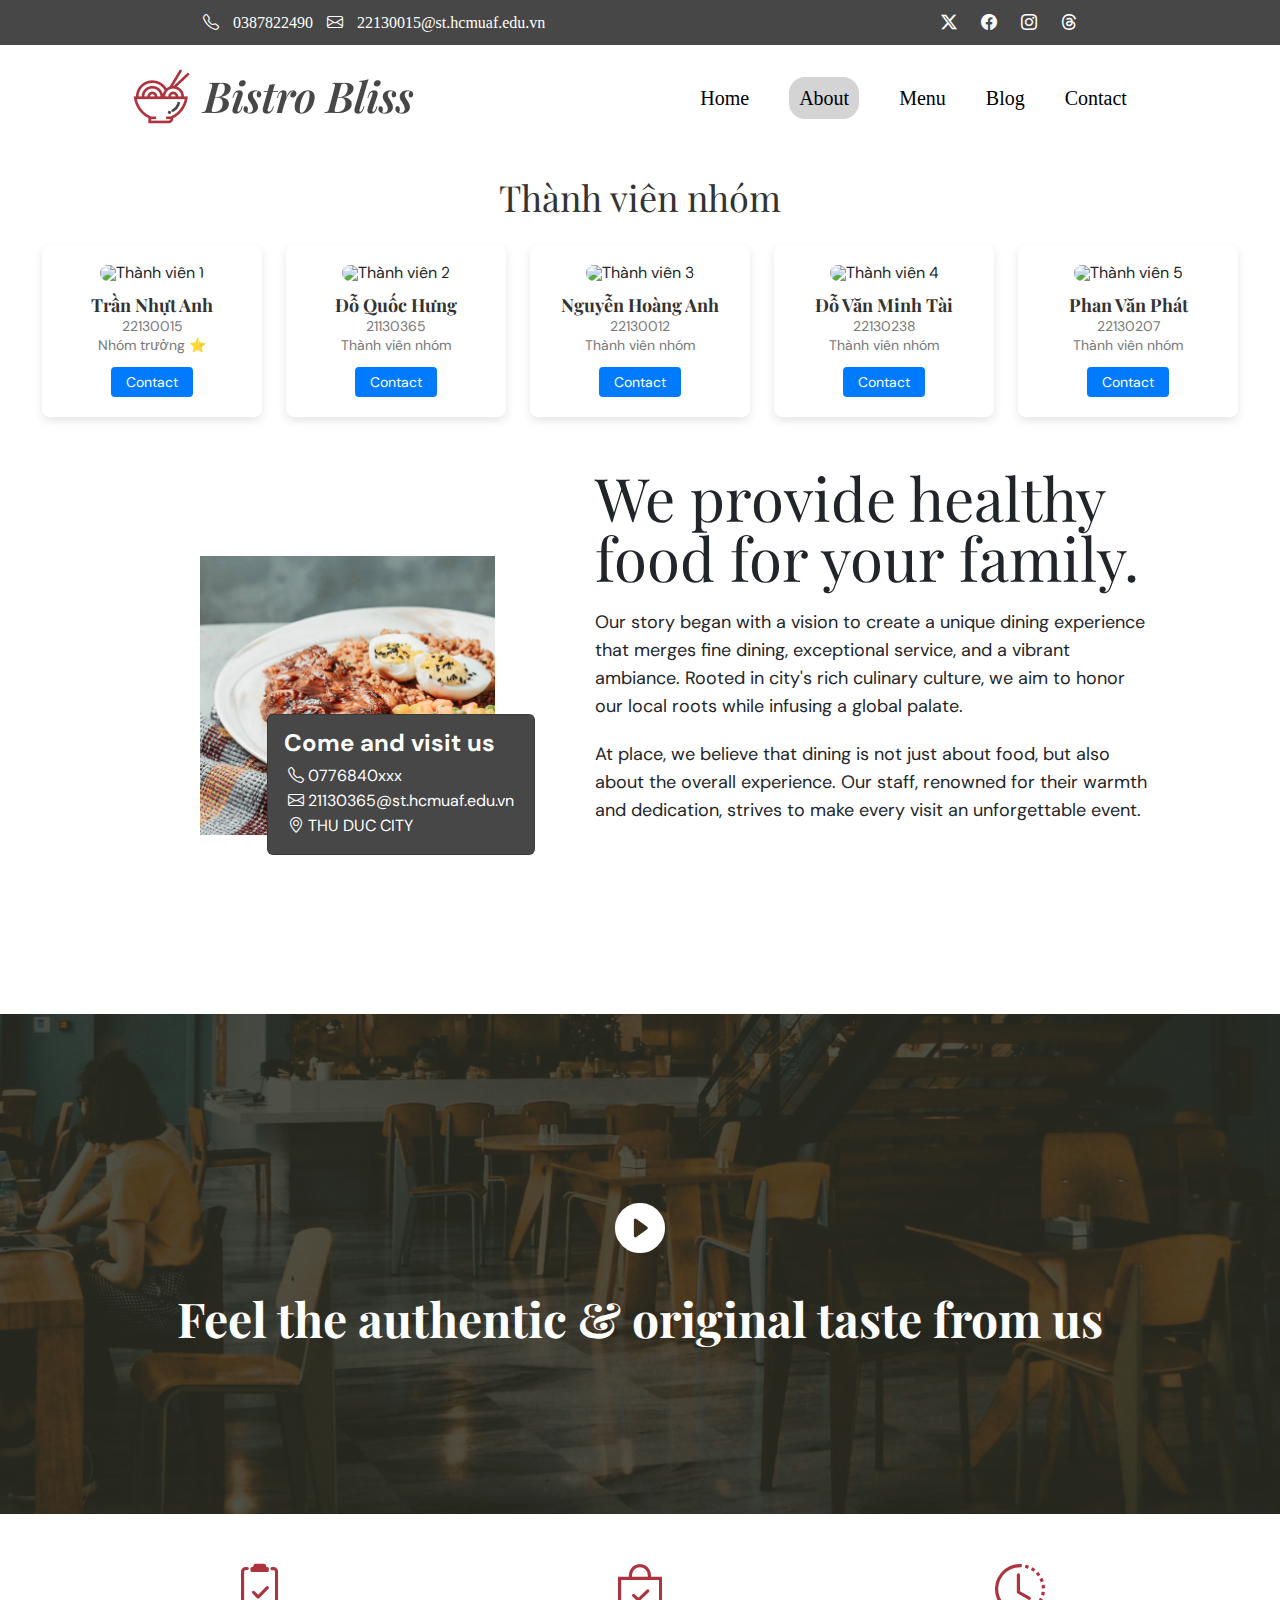
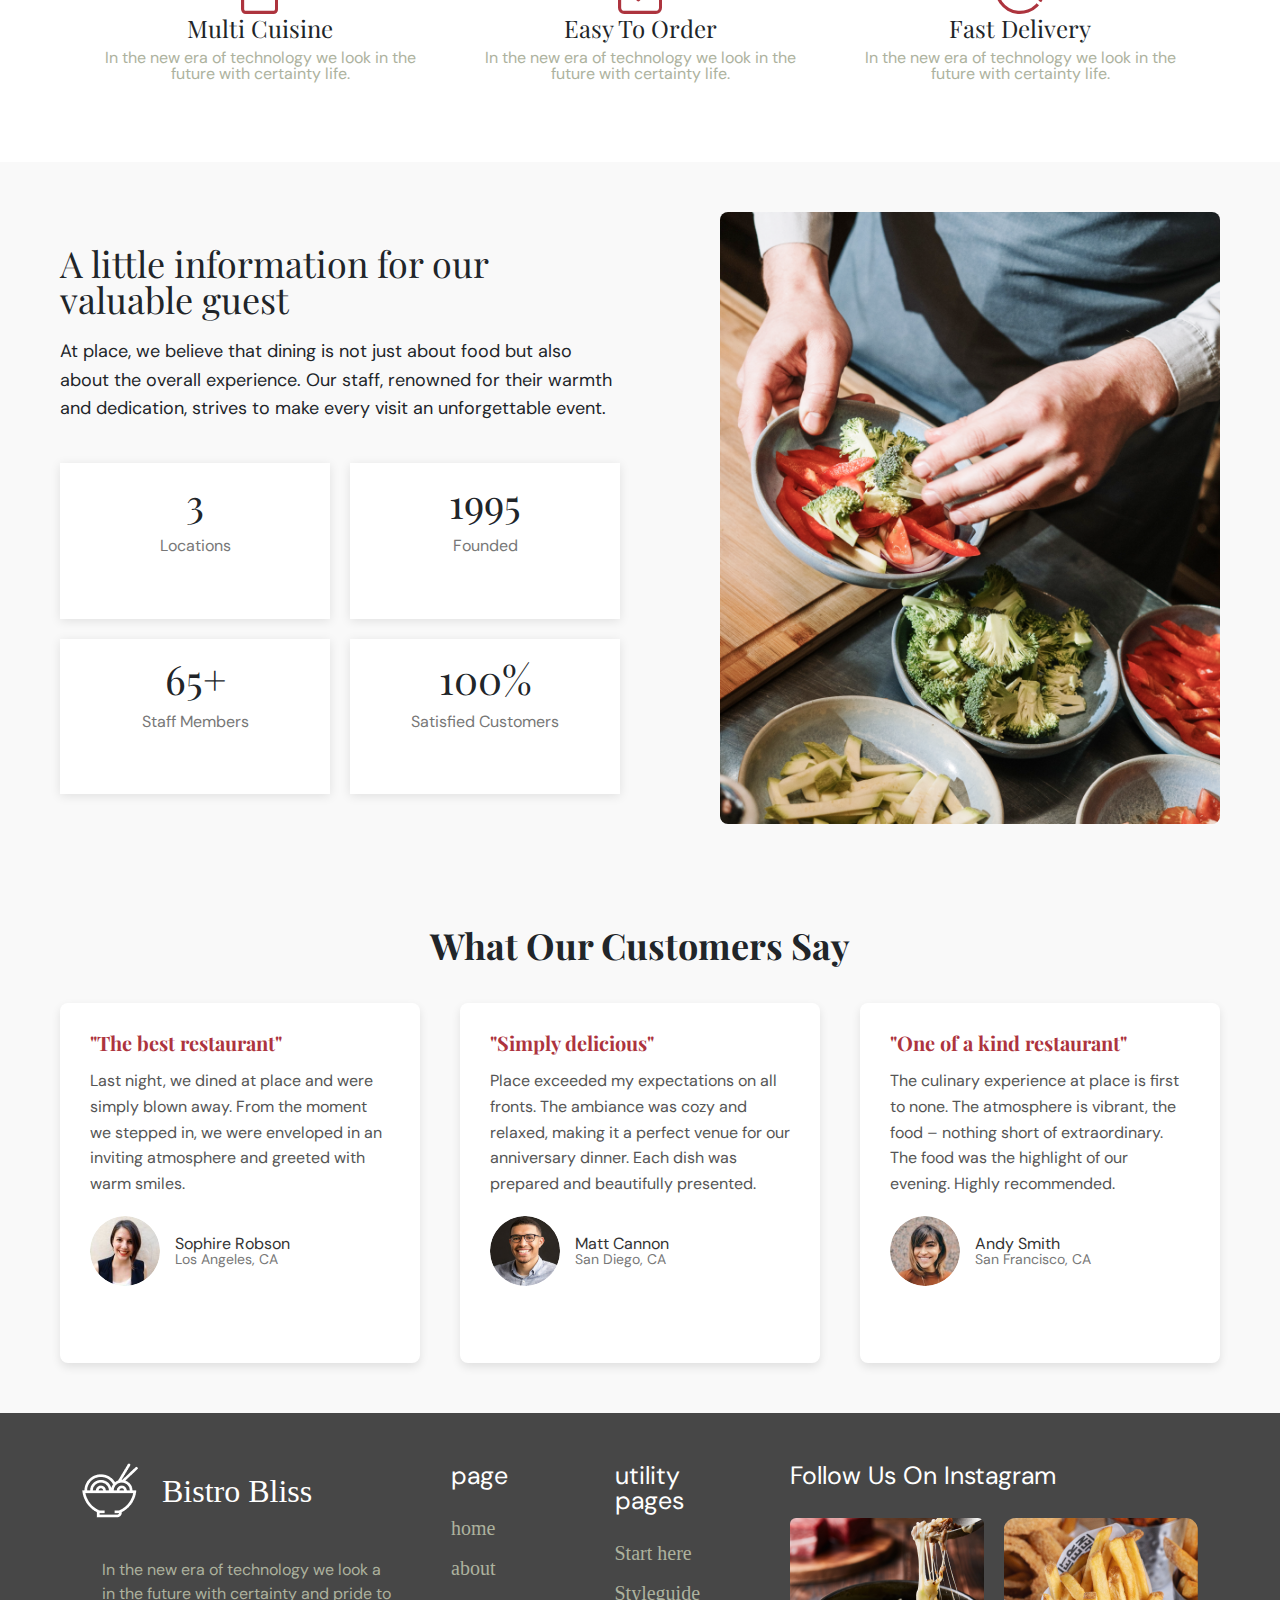
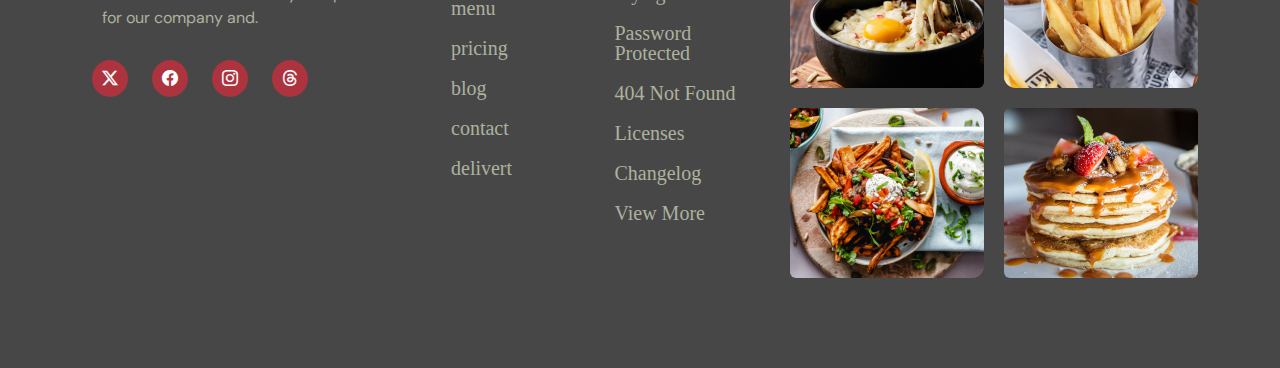
==== commit d083d9b7: "update" ====
--- a/about.html
+++ b/about.html
@@ -19,52 +19,46 @@
     <link rel="stylesheet" href="css/NavbarAndFooter.css" />
     <title>Document</title>
     <style>
-        .about-title,.intro-title,.infor-title,h3,.team-title{
-            font-family: 'Playfair Display', serif;
-        }
-        .card-body,.about-desc,.services,p,.testimonial-card,.team-container{
-            font-family: 'DM Sans', sans-serif;
-        }
+      .about-title,.intro-title,.infor-title,h3,.team-title{
+	font-family: 'Playfair Display', serif;
+}
+.card-body,.about-desc,.services,p,.testimonial-card,.team-container{
+	font-family: 'DM Sans', sans-serif;
+}
 
     </style>
 </head>
 <body>
-<header class="fixed-top">
-    <div class="header_top d-flex justify-content-around align-items-center">
-        <div class="header_left">
-            <a class="phone text-light" href="tel:0387822490">
-                <i class="bi bi-telephone"></i>
-                0387822490
-            </a>
-            <a class="email text-light" href="mailto:22130015@st.hcmuaf.edu.vn">
-                <i class="bi bi-envelope"></i>
-                22130015@st.hcmuaf.edu.vn
-            </a>
-        </div>
-        <div class="header_right">
+    <header class="fixed-top">
+        <div class="header_top d-flex justify-content-around align-items-center">
+          <div class="header_left">
+            <span class="number_phone">
+              <i class="bi bi-telephone"></i>
+              0387822490
+            </span>
+            <span class="email">
+              <i class="bi bi-envelope"></i>
+              22130015@st.hcmuaf.edu.vn
+            </span>
+          </div>
+          <div class="header_right">
             <i class="bi bi-twitter-x"></i>
             <i class="bi bi-facebook"></i>
             <i class="bi bi-instagram"></i>
             <i class="bi bi-threads"></i>
-        </div>
-    </div>
-    <div class="header_footer mt-4 d-flex justify-content-around align-items-center">
-        <a href="index.html"> <img src="image/Logo.png" alt="" /></a>
-        <ul class="d-flex">
-            <li class="nav-item"><a class="fw-thin" href="index.html">home</a></li>
-            <li class="nav-item"><a class="active fw-thin" href="about.html">about</a></li>
+          </div>
+        </div>
+        <div  class="header_footer mt-4 d-flex justify-content-around align-items-center">
+       <a href="index.html">    <img src="image/Logo.png" alt="" /></a>
+          <ul class="d-flex">
+            <li class="nav-item"><a class=" fw-thin" href="index.html">home</a></li>
+            <li class="nav-item"><a class="fw-thin active" href="about.html">about</a></li>
             <li class="nav-item"><a class="fw-thin" href="menu.html">menu</a></li>
             <li class="nav-item"><a class="fw-thin" href="blog.html">blog</a></li>
             <li class="nav-item"><a class="fw-thin" href="contact.html">contact</a></li>
-        </ul>
-        <button
-                type="button"
-                class="forgot-password-btn fw-bold fs-5 rounded-pill"
-                onclick="sendRedirect('forgotpassword')">
-            Forgot password
-        </button>
-    </div>
-</header>
+          </ul>
+        </div>
+      </header>
 <main>
     <section class="team-section">
         <h2 class="team-title">Thành viên nhóm</h2>
--- a/css/about.css
+++ b/css/about.css
@@ -53,7 +53,7 @@
 }
 
 .contact-btn {
-    background-color: #ad343e;
+    background-color: #007bff;
     color: #fff;
     border: none;
     border-radius: 4px;
@@ -88,15 +88,16 @@
     height: 121px;
     line-height: 60px;
 }
+
+.about-desc {
+    margin: 20px 0;
+    line-height: 28px;
+    font-size: 18px;
+}
 .about-right {
     margin-left: 50px;
     width: 557px;
     height: 457px;
-}
-.about-desc {
-    margin: 20px 0;
-    line-height: 28px;
-    font-size: 18px;
 }
 .about-left {
     position: relative;
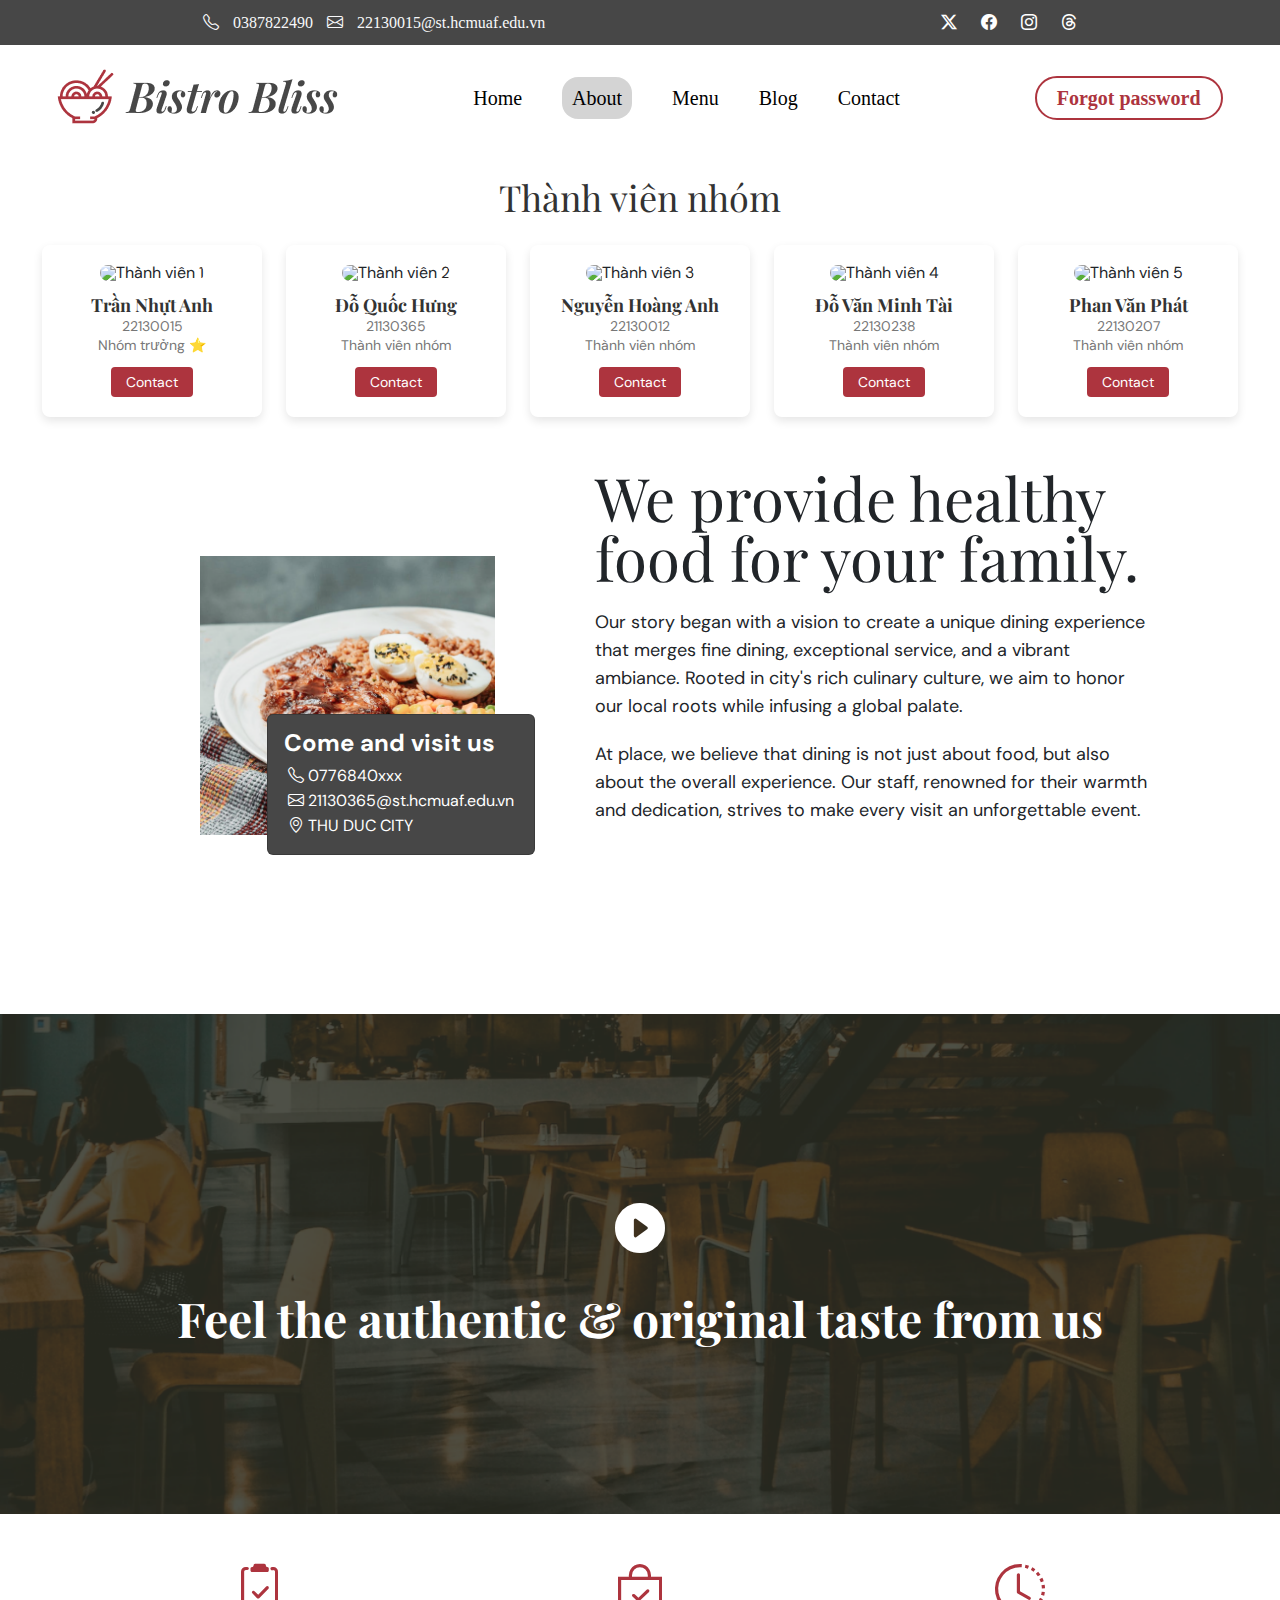
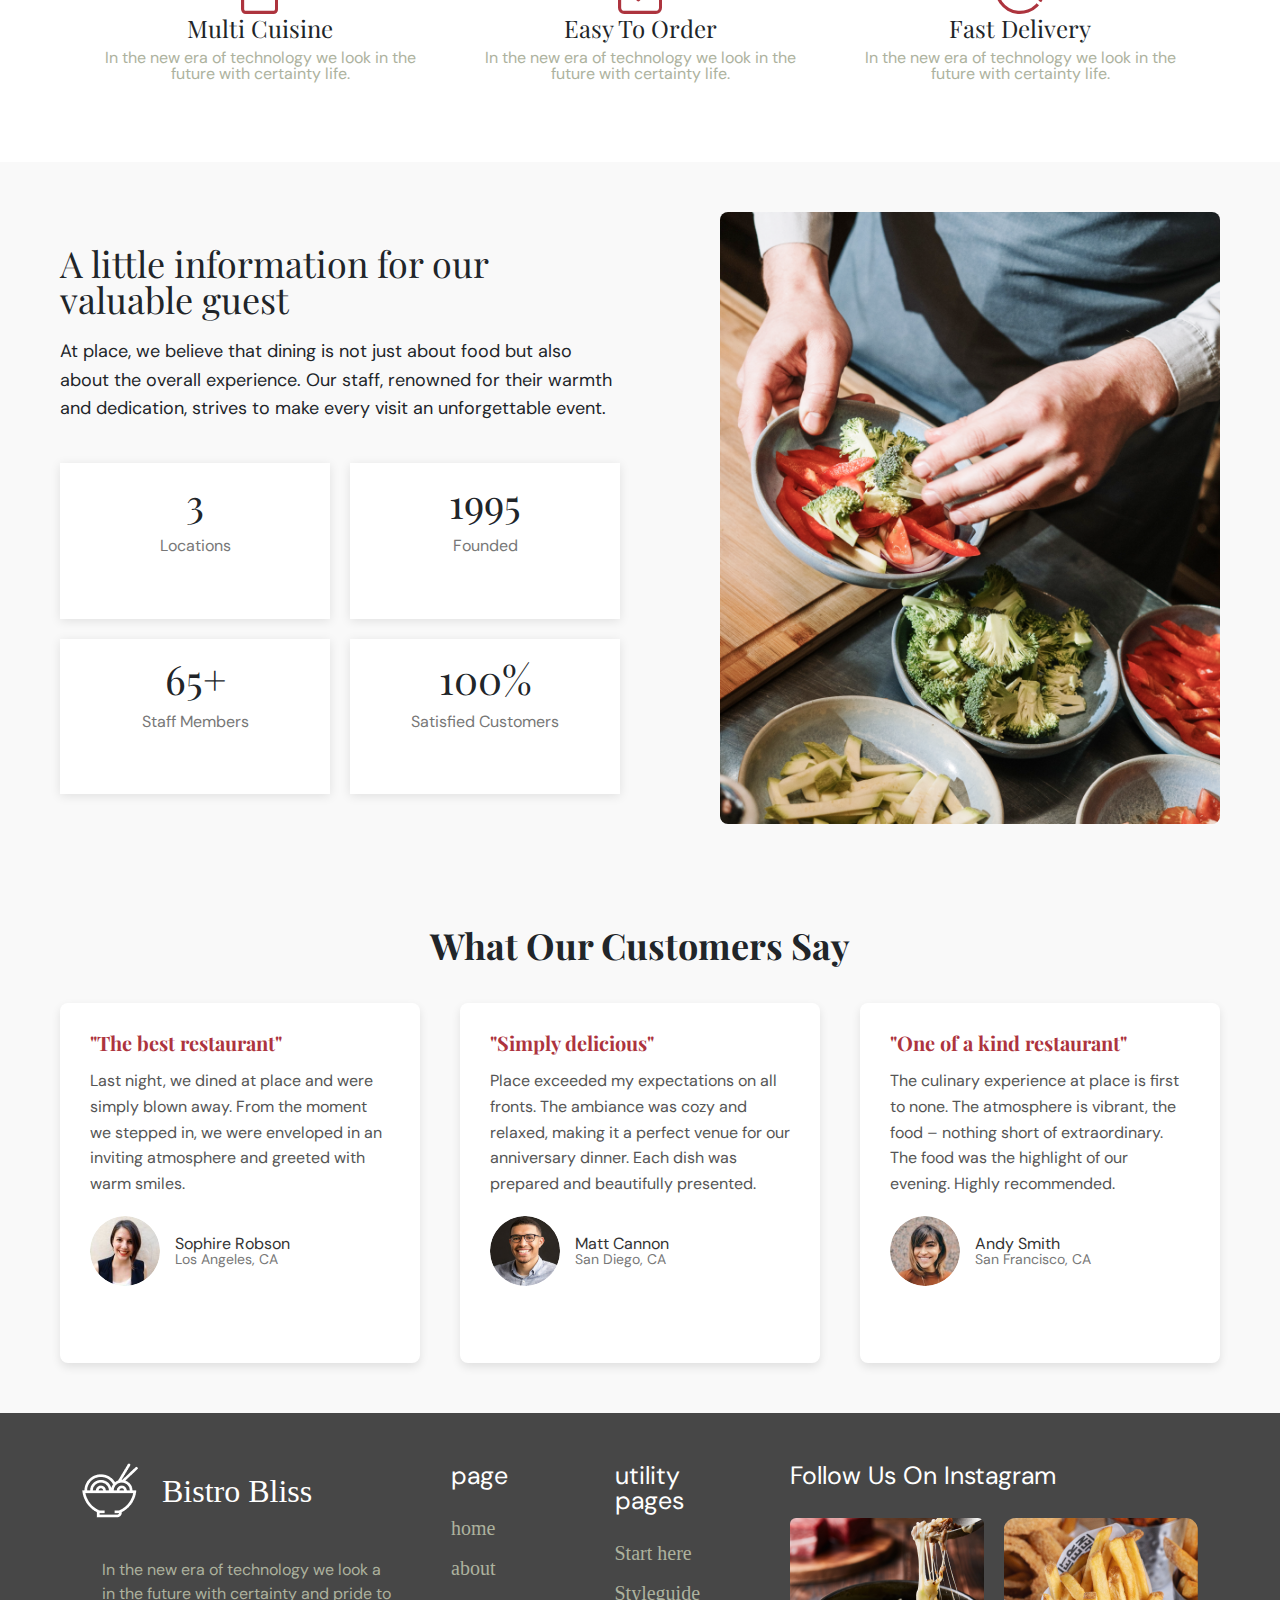
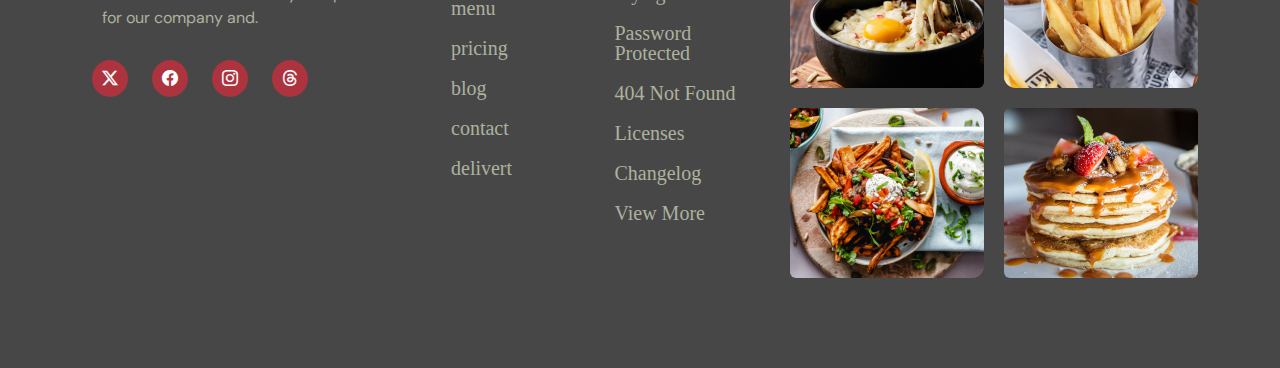
==== commit f7ef64d3: "Merge branch 'main' of https://github.com/NaGit09/MasterChefBlog" ====
--- a/about.html
+++ b/about.html
@@ -29,36 +29,42 @@
     </style>
 </head>
 <body>
-    <header class="fixed-top">
-        <div class="header_top d-flex justify-content-around align-items-center">
-          <div class="header_left">
-            <span class="number_phone">
-              <i class="bi bi-telephone"></i>
-              0387822490
-            </span>
-            <span class="email">
-              <i class="bi bi-envelope"></i>
-              22130015@st.hcmuaf.edu.vn
-            </span>
-          </div>
-          <div class="header_right">
+<header class="fixed-top">
+    <div class="header_top d-flex justify-content-around align-items-center">
+        <div class="header_left">
+            <a class="phone text-light" href="tel:0387822490">
+                <i class="bi bi-telephone"></i>
+                0387822490
+            </a>
+            <a class="email text-light" href="mailto:22130015@st.hcmuaf.edu.vn">
+                <i class="bi bi-envelope"></i>
+                22130015@st.hcmuaf.edu.vn
+            </a>
+        </div>
+        <div class="header_right">
             <i class="bi bi-twitter-x"></i>
             <i class="bi bi-facebook"></i>
             <i class="bi bi-instagram"></i>
             <i class="bi bi-threads"></i>
-          </div>
-        </div>
-        <div  class="header_footer mt-4 d-flex justify-content-around align-items-center">
-       <a href="index.html">    <img src="image/Logo.png" alt="" /></a>
-          <ul class="d-flex">
-            <li class="nav-item"><a class=" fw-thin" href="index.html">home</a></li>
-            <li class="nav-item"><a class="fw-thin active" href="about.html">about</a></li>
+        </div>
+    </div>
+    <div class="header_footer mt-4 d-flex justify-content-around align-items-center">
+        <a href="index.html"> <img src="image/Logo.png" alt="" /></a>
+        <ul class="d-flex">
+            <li class="nav-item"><a class="fw-thin" href="index.html">home</a></li>
+            <li class="nav-item"><a class="active fw-thin" href="about.html">about</a></li>
             <li class="nav-item"><a class="fw-thin" href="menu.html">menu</a></li>
             <li class="nav-item"><a class="fw-thin" href="blog.html">blog</a></li>
             <li class="nav-item"><a class="fw-thin" href="contact.html">contact</a></li>
-          </ul>
-        </div>
-      </header>
+        </ul>
+        <button
+                type="button"
+                class="forgot-password-btn fw-bold fs-5 rounded-pill"
+                onclick="sendRedirect('forgotpassword')">
+            Forgot password
+        </button>
+    </div>
+</header>
 <main>
     <section class="team-section">
         <h2 class="team-title">Thành viên nhóm</h2>
--- a/css/about.css
+++ b/css/about.css
@@ -53,7 +53,7 @@
 }
 
 .contact-btn {
-    background-color: #007bff;
+    background-color: #ad343e;
     color: #fff;
     border: none;
     border-radius: 4px;
